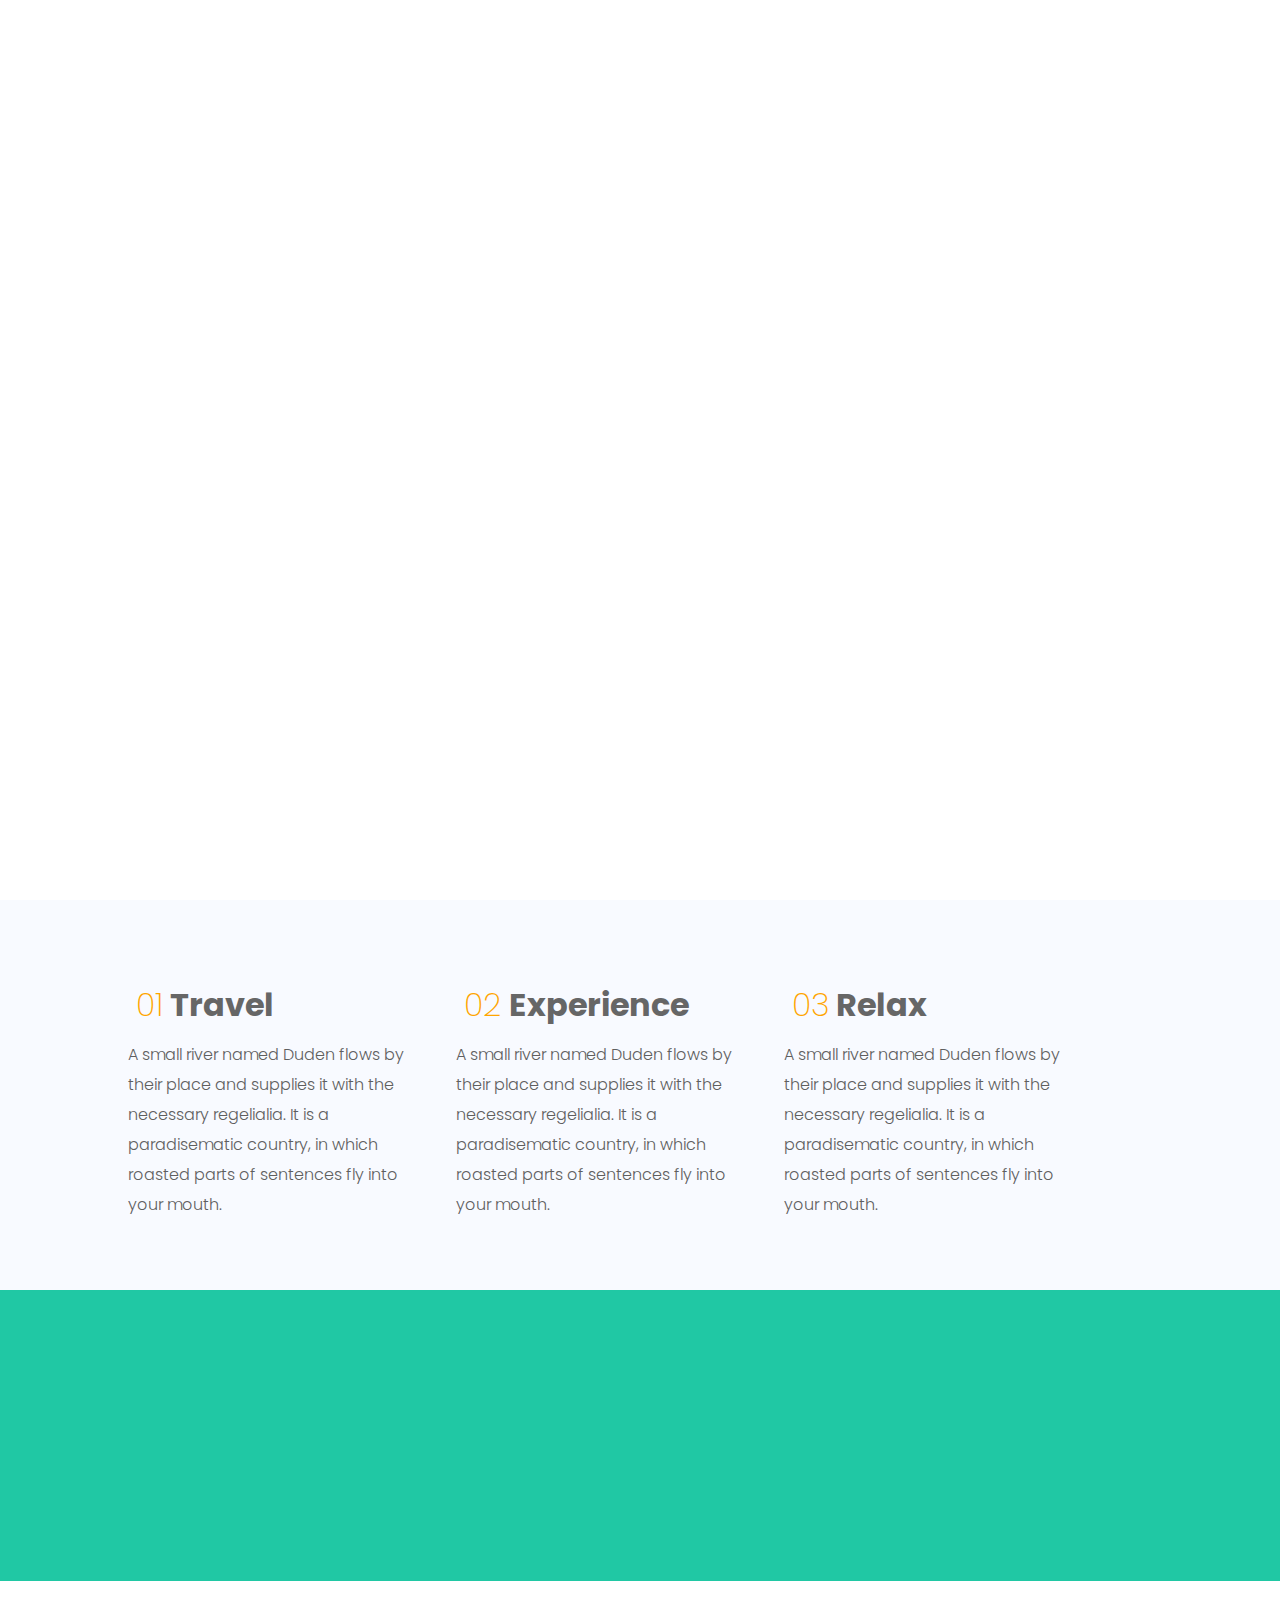
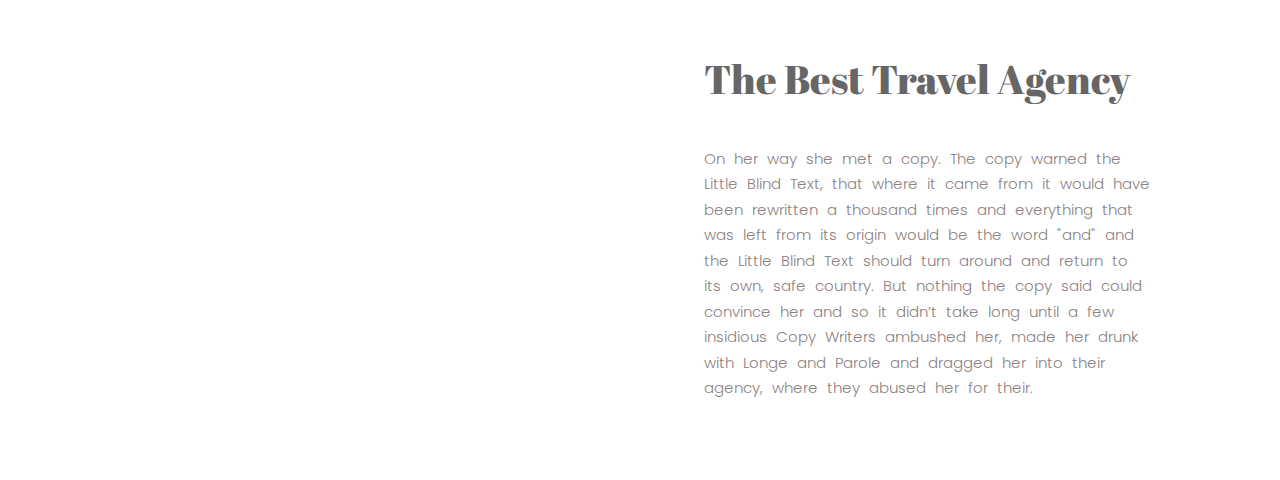
==== about.html @ 9dc7a8e5 "added all menu section" ====
<!DOCTYPE html>
<html lang="en">
  <head>
    <meta charset="UTF-8" />
    <meta http-equiv="X-UA-Compatible" content="IE=edge" />
    <meta name="viewport" content="width=device-width, initial-scale=1.0" />
    <link rel="preconnect" href="https://fonts.googleapis.com" />
    <link rel="preconnect" href="https://fonts.gstatic.com" crossorigin />
    <link
      href="https://fonts.googleapis.com/css?family=Abel|Abril+Fatface|Acme|Alegreya|Alegreya+Sans|Anton|Archivo|Archivo+Black|Archivo+Narrow|Arimo|Arvo|Asap|Asap+Condensed|Bitter|Bowlby+One+SC|Bree+Serif|Cabin|Cairo|Catamaran|Crete+Round|Crimson+Text|Cuprum|Dancing+Script|Dosis|Droid+Sans|Droid+Serif|EB+Garamond|Exo|Exo+2|Faustina|Fira+Sans|Fjalla+One|Francois+One|Gloria+Hallelujah|Hind|Inconsolata|Indie+Flower|Josefin+Sans|Julee|Karla|Lato|Libre+Baskerville|Libre+Franklin|Lobster|Lora|Mada|Manuale|Maven+Pro|Merriweather|Merriweather+Sans|Montserrat|Montserrat+Subrayada|Mukta+Vaani|Muli|Noto+Sans|Noto+Serif|Nunito|Open+Sans|Open+Sans+Condensed:300|Oswald|Oxygen|PT+Sans|PT+Sans+Caption|PT+Sans+Narrow|PT+Serif|Pacifico|Passion+One|Pathway+Gothic+One|Play|Playfair+Display|Poppins|Questrial|Quicksand|Raleway|Roboto|Roboto+Condensed|Roboto+Mono|Roboto+Slab|Ropa+Sans|Rubik|Saira|Saira+Condensed|Saira+Extra+Condensed|Saira+Semi+Condensed|Sedgwick+Ave|Sedgwick+Ave+Display|Shadows+Into+Light|Signika|Slabo+27px|Source+Code+Pro|Source+Sans+Pro|Spectral|Titillium+Web|Ubuntu|Ubuntu+Condensed|Varela+Round|Vollkorn|Work+Sans|Yanone+Kaffeesatz|Zilla+Slab|Zilla+Slab+Highlight"
      rel="stylesheet"
    />
    <link
      rel="stylesheet"
      href="https://cdnjs.cloudflare.com/ajax/libs/font-awesome/5.15.2/css/all.min.css"
    />
    <link
      rel="stylesheet"
      href="https://fonts.googleapis.com/icon?family=Material+Icons+Outlined"
    />
    <link
      rel="stylesheet"
      href="https://fonts.googleapis.com/icon?family=Material+Icons"
    />
    <title>Home</title>
    <link rel="stylesheet" href="home.css" />
  </head>
  <body>
    <nav id="navBar">
      <div class="logo">Adventures</div>
      <input type="checkbox" id="click" />
      <label for="click" class="menu-btn">
        <i class="fas fa-bars"></i>
      </label>
      <ul>
        <li><a href="home.html">Home</a></li>
        <li><a class="active" href="about.html">About</a></li>
        <li><a href="places.html">Places</a></li>
        <li><a href="hotels.html">Hotels</a></li>
        <li><a href="blog.html">Blog</a></li>
        <li><a href="contact.html">contact</a></li>
      </ul>
    </nav>
    <section id="homeSection1">
      <section>
        <div class="AllSection1" id="homeSection1Header">
          <p>
            <span><a href="home.html">HOME</a></span
            >&nbsp;<span><a href="about.html">ABOUT</a></span>
          </p>
          <h1>About Us</h1>
        </div>
      </section>
    </section>
    <section id="homeSection2">
      <div>
        <div>
          <h1><orange>01</orange> Travel</h1>
          <p>
            A small river named Duden flows by their place and supplies it with
            the necessary regelialia. It is a paradisematic country, in which
            roasted parts of sentences fly into your mouth.
          </p>
        </div>
        <div>
          <h1><orange>02</orange> Experience</h1>
          <p>
            A small river named Duden flows by their place and supplies it with
            the necessary regelialia. It is a paradisematic country, in which
            roasted parts of sentences fly into your mouth.
          </p>
        </div>
        <div>
          <h1><orange>03</orange> Relax</h1>
          <p>
            A small river named Duden flows by their place and supplies it with
            the necessary regelialia. It is a paradisematic country, in which
            roasted parts of sentences fly into your mouth.
          </p>
        </div>
      </div>
    </section>
    <section id="homeSection7">
      <div id="homeSection7flex">
        <div class="ftco-animate fadeInUp ftco-animated">
          <div id="homeSection7_1">100,000</div>
          <p>Happy Customers</p>
        </div>
        <div class="ftco-animate fadeInUp ftco-animated">
          <div id="homeSection7_2">40,000</div>
          <p>Destination Places</p>
        </div>
        <div class="ftco-animate fadeInUp ftco-animated">
          <div id="homeSection7_3">87,000</div>
          <p>Hotels</p>
        </div>
        <div class="ftco-animate fadeInUp ftco-animated">
          <div id="homeSection7_4">56,400</div>
          <p>Restaurant</p>
        </div>
      </div>
    </section>
    <section id="homeSection4">
      <div id="homeSection4Main">
        <div id="homeSection4img"></div>
        <div id="homeSection4Content">
          <h2>The Best Travel Agency</h2>
          <p>
            On her way she met a copy. The copy warned the Little Blind Text,
            that where it came from it would have been rewritten a thousand
            times and everything that was left from its origin would be the word
            "and" and the Little Blind Text should turn around and return to its
            own, safe country. But nothing the copy said could convince her and
            so it didn’t take long until a few insidious Copy Writers ambushed
            her, made her drunk with Longe and Parole and dragged her into their
            agency, where they abused her for their.
          </p>
        </div>
      </div>
    </section>
    <script src="home.js" type="text/javascript"></script>
  </body>
</html>
---- home.css ----
html,
body {
  min-width: 100vw;
  min-height: 100vh;
  margin: 0px;
  font-family: "Poppins", Arial, sans-serif;
  line-height: 1.7;
  font-size: 16px;
  font-weight: 300;
  color: #666666;
}
#homeSection1 {
  position: relative;
}
#homeSection1 section {
  min-height: 100vh;
  background-image: url("https://preview.colorlib.com/theme/adventure2/images/xbg_1.jpg.pagespeed.ic.LDfX_11H1u.webp");
  margin: 0px;
  min-width: 100vw;
  background-size: cover;
}
#homeSection1Header {
  padding: 10%;
}
#homeSection1 h1 {
  font-family: "Abril Fatface", cursive;
  font-size: 80px;
  font-weight: normal;
  line-height: 1;
  margin: 0px 0px 24px;
  color: #fff;
}
#homeSection1Header p {
  font-size: 20px;
  line-height: 1.5;
  font-weight: 300;
  color: rgba(255, 255, 255, 0.8);
  margin: 0px 0px 16px;
}
#homeSection1search {
  position: absolute;
  top: 67%;
  right: 0%;
  width: 80%;
}
#homeSection1tab {
  display: flex;
  justify-content: center;
}
#homeSection1tab button {
  background: transparent;
  border: none;
  color: rgba(255, 255, 255, 0.7);
  font-weight: 400;
  margin-left: 5px;
  margin-right: 5px;
  font-size: 18px;
  padding: 10px 30px;
}
#homeSection1tab button:hover {
  background-color: #f9be37;
  color: #fff;
}
.homeSection1Active {
  background-color: #f9be37 !important;
  color: #fff !important;
}
.homeSection1form {
  background-color: #fff;
  padding: 35px 40px 55px;
}
.homeSection1form div input {
  width: 100%;
}
.homeSection1form form {
  display: flex;
  justify-content: space-between;
}
.homeSection1form form div {
  width: 70%;
}
.homeSection1formInput {
  display: flex;
  margin-top: 8px;
  border: 1px solid #d9d9d9;
  padding: 6% 5% 6% 5%;
}
.homeSection1formInput input,
.homeSection1formInput select {
  border: none;
  appearance: none;
}
.homeSection1formInput select {
  width: 50%;
}
.homeSection1formInput input:focus,
.homeSection1formInput select:focus {
  outline: none;
}
.material-icons {
  color: #f9be37;
}
input[type="date"]::-webkit-calendar-picker-indicator {
  background: transparent;
  position: absolute;
  width: 100%;
  left: 0px;
}
.homeSection1Submit div > input {
  color: #fff;
  background-color: transparent;
  font-size: larger;
}
.homeSection1Submit div {
  background-color: #f9be37;
  position: absolute;
  border: none;
  bottom: 0px;
  padding: 6%;
}
.homeSection1Submit {
  position: relative;
}
#Section1form2,
#Section1form3 {
  display: none;
}
#homeSection4Main {
  display: flex;
  justify-content: space-around;
}
#homeSection4img {
  background-image: url("https://preview.colorlib.com/theme/adventure2/images/xabout.jpg.pagespeed.ic.-fxWoNPrL_.webp");
  width: 50%;
  background-size: cover;
}
#homeSection4Content {
  width: 35%;
  padding: 5% 10% 5% 5%;
}
#homeSection4Content h2 {
  margin-top: 0px;
  font-family: "Abril Fatface", cursive;
  font-size: 40px;
  font-weight: normal;
}

#homeSection4Content p {
  color: rgb(140 130 130);
  font-size: 15px;
  word-spacing: 5px;
}
#homeSection6 h2 {
  font-size: 40px;
  font-weight: normal;
  font-family: "Abril Fatface", cursive;
  text-align: center;
}
.homeSection6flex {
  display: flex;
  flex-basis: 0;
  flex-wrap: wrap;
}
.homeSection6flexreverse {
  display: flex;
  flex-direction: column;
  padding: 2%;
  width: 20%;
}
.homeSection6flexreverse:nth-child(2n) {
  flex-direction: column-reverse;
}
.homeSection6flexreverse > div {
  width: 100%;
  height: 100%;
  height: 300px;
}
.homeSection6flexreverse img {
  height: 100%;
  width: 100%;
}
.homeSection6flexreverse > div:nth-child(2) {
  padding: 5%;
  width: 90%;
}
.homeSection6h3 {
  font-size: 18px;
  font-weight: 500;
}
/* Common css for some sections */
.floatRight {
  font-weight: 400;
  font-size: 18px;
  color: #2f89fc;
  float: right;
}
.rating {
  margin-top: 0px;
  font-size: 10px;
}
.rating span {
  font-size: small;
}
.margin0 {
  margin-top: 0px;
}
.paraSmall {
  font-size: small;
}
.line {
  border-top: 1px solid rgba(0, 0, 0, 0.1);
}
.flexButton {
  display: flex;
  justify-content: space-between;
}
.flexButton span {
  color: #666666;
  font-size: 14px;
}
.buttonFloat {
  background-color: #08c299;
  border-radius: 4px;
  border: none;
  color: #fff;
  padding: 3px 5px;
}
/* Common css for some sections -end*/
#homeSection7 {
  background-image: url("https://preview.colorlib.com/theme/adventure2/images/xbg_1.jpg.pagespeed.ic.LDfX_11H1u.webp");
  width: 100%;
  background-attachment: fixed;
}
#homeSection7flex {
  display: flex;
  justify-content: space-between;
  text-align: center;
  width: 70%;
  height: 100%;
  z-index: 0;
  background-color: #08c29a;
  opacity: 0.9;
  padding: 7% 15%;
}
#homeSection7flex div div {
  font-family: "Abril Fatface", cursive;
  font-weight: normal;
  font-size: 40px;
  color: #fff;
  margin: 0%;
}
#homeSection7flex p {
  font-size: 16px;
  color: rgba(255, 255, 255, 0.7);
  margin-top: 0px;
}
.fadeInUp {
  animation-name: fadeInUp;
}
.ftco-animated {
  animation-duration: 0.5s;
  animation-fill-mode: both;
}
.ftco-animate {
  opacity: 0;
  visibility: hidden;
}
@keyframes fadeInUp {
  from {
    transform: translate3d(0, 60px, 0);
    visibility: hidden;
    opacity: 0;
  }

  to {
    transform: none;
    opacity: 1;
    visibility: visible;
  }
}
nav {
  display: flex;
  height: 80px;
  width: 90%;
  align-items: center;
  justify-content: space-between;
  padding: 0 5% 0;
  flex-wrap: wrap;
  position: absolute;
  z-index: 4;
  color: white;
  background-color: transparent;
}
nav .logo {
  font-size: 20px;
  font-weight: 600;
}
nav ul {
  display: flex;
  flex-wrap: wrap;
  list-style: none;
}
nav ul li {
  margin: 0 5px;
}
nav ul li a {
  text-decoration: none;
  font-size: 15px;
  font-weight: 500;
  padding: 8px 15px;
  border-radius: 5px;
  color: white;
  letter-spacing: 1px;
  transition: all 0.3s ease;
}
nav ul li a.active {
  color: rgba(255, 255, 255, 0.5);
}
nav ul li a.active:hover {
  color: white !important;
}
nav .menu-btn i {
  font-size: 22px;
  cursor: pointer;
  display: none;
}
input[type="checkbox"] {
  display: none;
}
@media (max-width: 1000px) {
  nav {
    padding: 0 40px 0 50px;
  }
}
@media (max-width: 920px) {
  nav {
    background-color: #111;
  }
  nav .menu-btn i {
    display: block;
    background-color: gray;
  }
  #click:checked ~ .menu-btn i:before {
    content: "\f00d";
  }
  nav ul {
    position: fixed;
    top: 60px;
    left: -100%;
    background: #111;
    height: 100vh;
    width: 100%;
    text-align: center;
    display: none;
    transition: all 0.3s ease;
  }
  #click:checked ~ ul {
    left: 0;
    display: block;
  }
  nav ul li {
    width: 100%;
    margin: 40px 0;
  }
  nav ul li a {
    width: 100%;
    margin-left: -100%;
    display: block;
    font-size: 20px;
    transition: 0.6s cubic-bezier(0.68, -0.55, 0.265, 1.55);
  }
  #click:checked ~ ul li a {
    margin-left: 0px;
    display: block;
  }
  nav ul li a.active,
  nav ul li a:hover {
    background: none;
    color: cyan;
  }
}
.content {
  position: absolute;
  top: 50%;
  left: 50%;
  transform: translate(-50%, -50%);
  text-align: center;
  z-index: -1;
  width: 100%;
  padding: 0 30px;
  color: #1b1b1b;
}
.content div {
  font-size: 40px;
  font-weight: 700;
}

@media screen and (max-width: 1000px) {
  #homeSection1 h1 {
    font-size: 40px;
  }
  #homeSection1tab button {
    color: black;
  }
  #homeSection7 {
    background-attachment: scroll;
    background-position: center;
  }
}
@media screen and (max-width: 750px) {
  #homeSection1 section {
    text-align: center;
    position: relative;
  }
  #homeSection1Header {
    position: absolute;
    top: 20%;
  }
  #homeSection1search {
    position: relative;
    width: 100%;
  }
  #homeSection1tab {
    display: block;
    margin: 0%;
  }
  #homeSection1tab button {
    width: 100%;
    margin: 0px;
  }
  .homeSection1form form {
    display: block;
  }
  .homeSection1form form div {
    margin-bottom: 15px;
    padding-right: 0%;
    width: 95%;
  }
  .homeSection1formInput {
    padding: 10px;
  }
  .homeSection1formInput input {
    width: 100%;
  }
  .homeSection1Submit div {
    position: relative;
    padding: 10px;
  }
  #homeSection4Main {
    display: block;
  }
  #homeSection4img {
    width: 100%;
    height: 50vh;
  }
  #homeSection4Content {
    width: 90%;
    padding: 5%;
  }
  #homeSection4Content h2 {
    font-size: 28px;
  }
  #homeSection7flex {
    display: block;
  }
}
#homeSection2 {
  background: #f8faff;
}
#homeSection2 h1 {
  margin: 8px;
}
#homeSection2 p {
  font-size: 16px;
  color: rgb(95, 95, 95);
  line-height: 30px;
  margin: 0px;
}

#homeSection2 orange {
  font-weight: 200;
  color: orange;
}
@media screen and (max-width: 800px) {
  #homeSection2 > div {
    display: grid;
    grid-template-rows: repeat(3, 25%);
    grid-row-gap: 40px;
    padding-top: 15%;
    padding-bottom: 10%;
  }
  #homeSection2 > div > div {
    width: 70%;
    margin-left: 15%;
  }
}
@media screen and (min-width: 800px) {
  #homeSection2 > div {
    display: grid;
    grid-template-columns: repeat(3, 25%);
    grid-column-gap: 40px;
    margin-left: 10%;
    padding: 70px 0 70px 0;
  }
}
.AllSection1 {
  display: flex;
  flex-direction: column;
  justify-content: center;
  align-items: center;
  height: 100vh;
  padding: 0px !important;
  position: relative !important;
}
.AllSection1 span {
  font-size: 13px;
}
.AllSection1 a {
  text-decoration: none;
  color: rgba(255, 255, 255, 0.8);
}
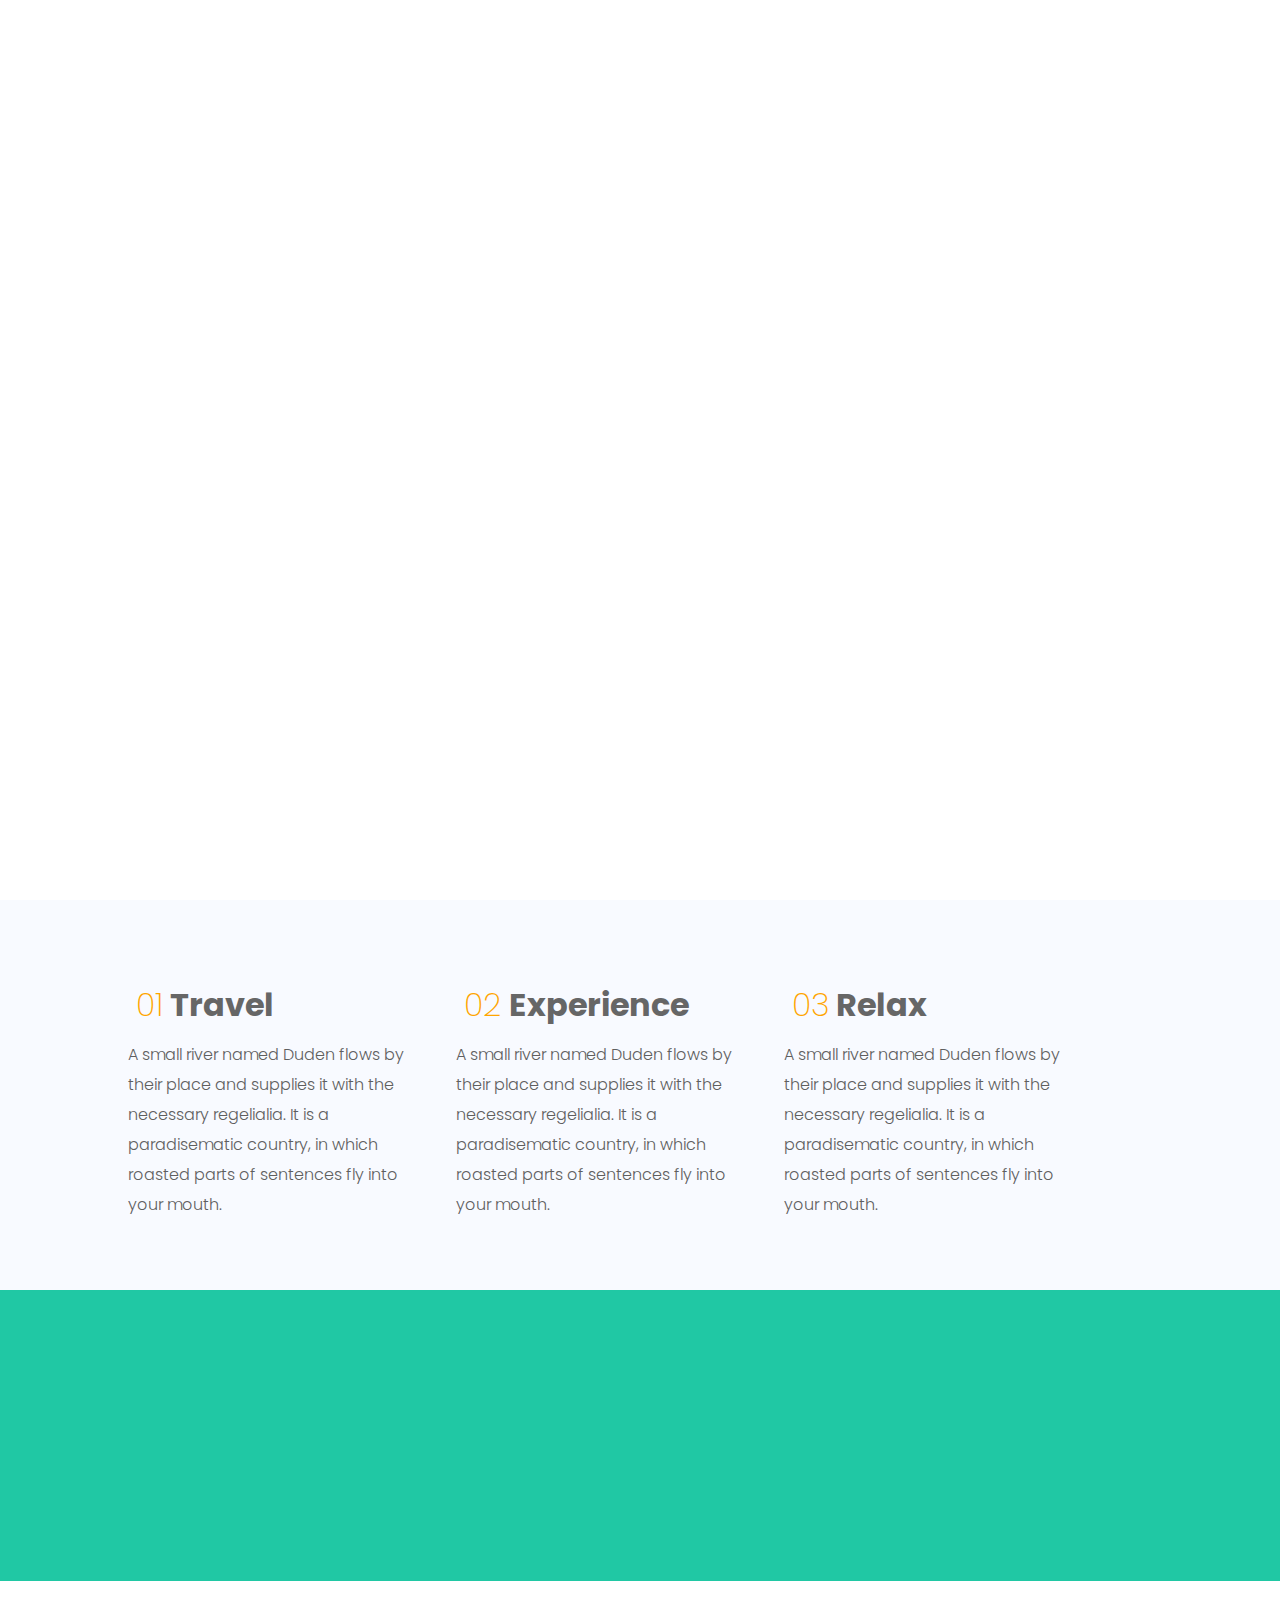
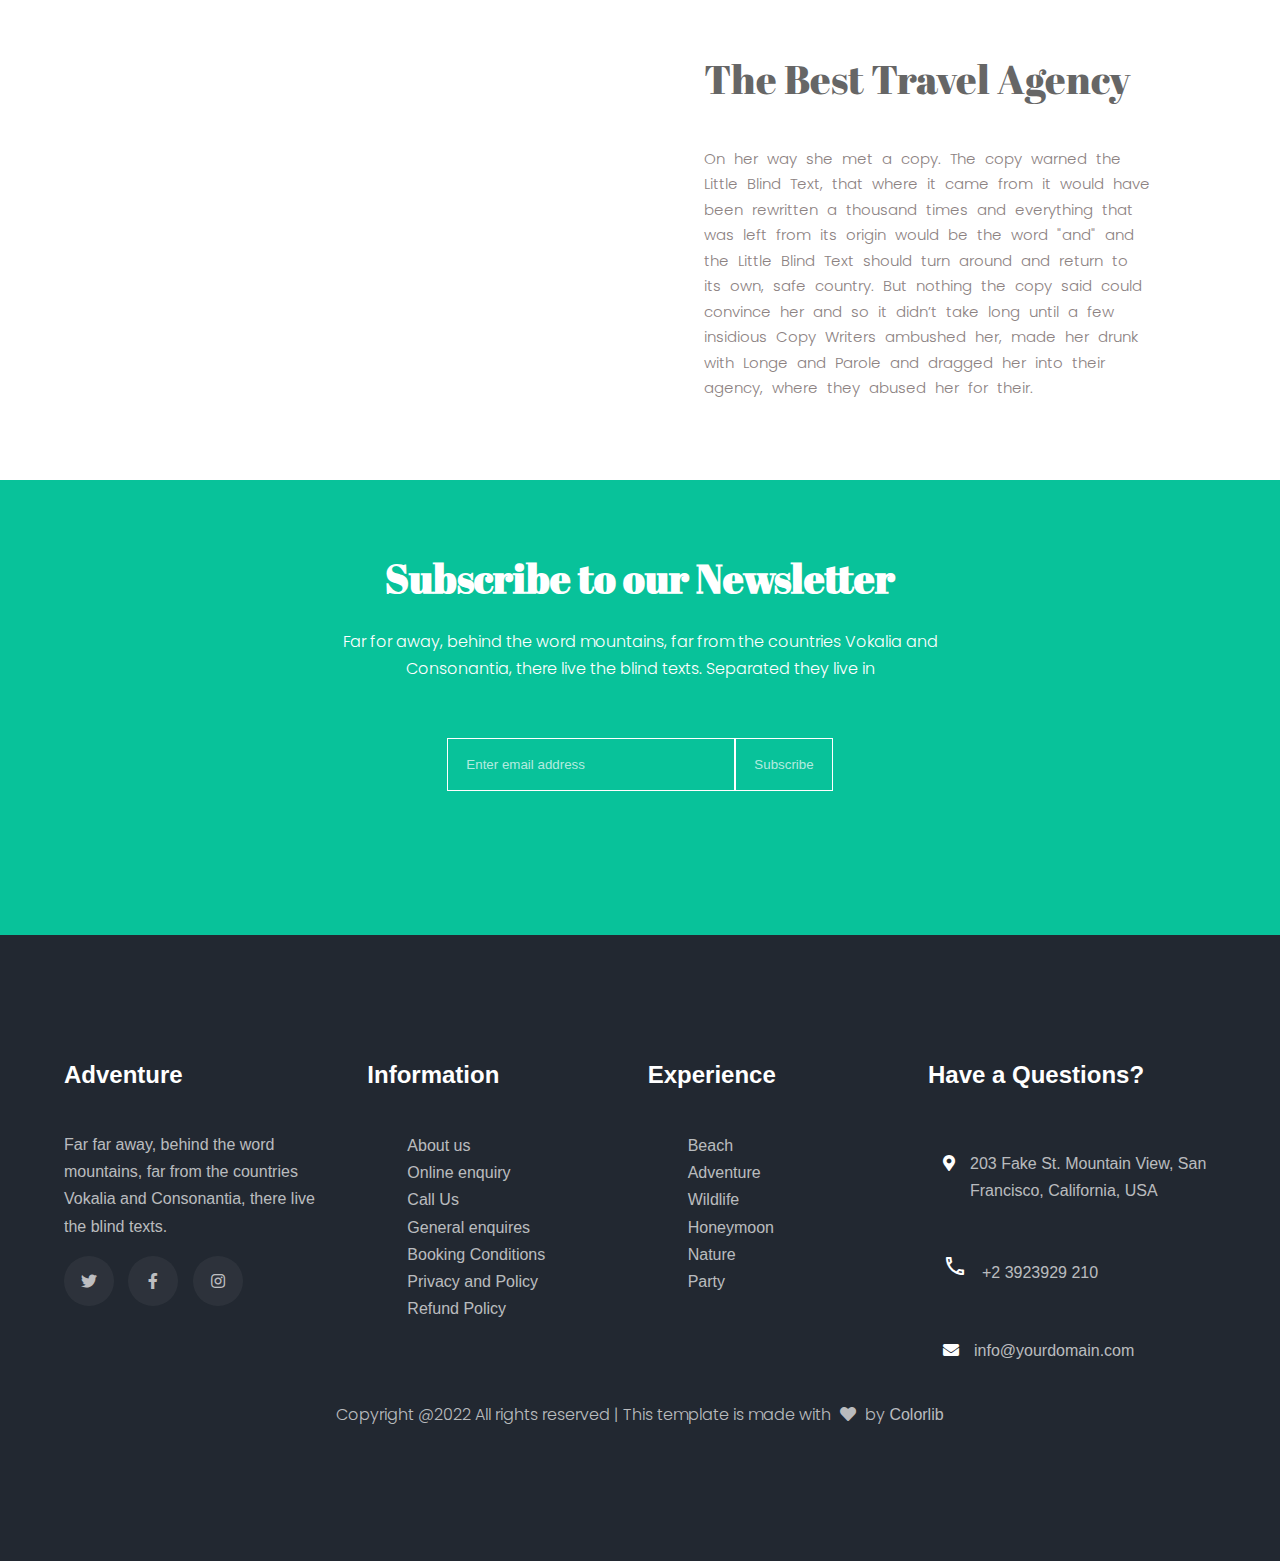
==== commit d35dda4c: "footer" ====
--- a/about.html
+++ b/about.html
@@ -23,6 +23,7 @@
       href="https://fonts.googleapis.com/icon?family=Material+Icons"
     />
     <title>Home</title>
+    <link rel="stylesheet" href="footer.css" />
     <link rel="stylesheet" href="home.css" />
   </head>
   <body>
@@ -118,6 +119,148 @@
         </div>
       </div>
     </section>
+    <div class="containers">
+      <div class="rows">
+        <h5>Subscribe to our Newsletter</h5>
+        <p id="multi">
+          Far for away, behind the word mountains, far from the countries
+          Vokalia and Consonantia, there live the blind texts. Separated they
+          live in
+        </p>
+        <div class="inputfor">
+          <div class="subscribe">
+            <input
+              type="text"
+              name=""
+              id="names"
+              placeholder="Enter email address"
+            />
+            <input type="submit" name="" id="submit" value="Subscribe" />
+          </div>
+        </div>
+      </div>
+    </div>
+    <section class="footer">
+      <div class="container">
+        <div class="row" id="bottom">
+          <div class="col c_1">
+            <div class="widget">
+              <h2 class="footheadings">Adventure</h2>
+              <p class="para">
+                Far far away, behind the word mountains, far from the countries
+                Vokalia and Consonantia, there live the blind texts.
+              </p>
+            </div>
+            <ul class="social">
+              <li>
+                <a href="#"><i class="fab fa-twitter"></i></a>
+              </li>
+              <li>
+                <a href="#"><i class="fab fa-facebook-f"></i></a>
+              </li>
+              <li>
+                <a href="#"><i class="fab fa-instagram"></i></a>
+              </li>
+            </ul>
+          </div>
+          <div class="col c_2">
+            <div class="widget -2">
+              <h2 class="footheadings _2">Information</h2>
+              <ul class="list l_1" type="None">
+                <li>
+                  <a href="#" class="block">About us</a>
+                </li>
+                <li>
+                  <a href="#" class="block">Online enquiry</a>
+                </li>
+                <li>
+                  <a href="#" class="block">Call Us</a>
+                </li>
+                <li>
+                  <a href="#" class="block">General enquires</a>
+                </li>
+                <li>
+                  <a href="#" class="block">Booking Conditions</a>
+                </li>
+                <li>
+                  <a href="#" class="block">Privacy and Policy</a>
+                </li>
+                <li>
+                  <a href="#" class="block">Refund Policy</a>
+                </li>
+              </ul>
+            </div>
+          </div>
+          <div class="col c_3">
+            <div class="widget-3">
+              <h2 class="footheadings h_3">Experience</h2>
+              <ul class="list l_2" type="None">
+                <li>
+                  <a href="#" class="block">Beach</a>
+                </li>
+                <li>
+                  <a href="#" class="block">Adventure</a>
+                </li>
+                <li>
+                  <a href="#" class="block">Wildlife</a>
+                </li>
+                <li>
+                  <a href="#" class="block">Honeymoon</a>
+                </li>
+                <li>
+                  <a href="#" class="block">Nature</a>
+                </li>
+                <li>
+                  <a href="#" class="block">Party</a>
+                </li>
+              </ul>
+            </div>
+          </div>
+          <div class="col c_4">
+            <div class="widget-4">
+              <h2>Have a Questions?</h2>
+              <ul type="None" class="social1">
+                <li>
+                  <div class="wholesub">
+                    <p class="fake">
+                      <i class="block location fas fa-map-marker-alt"></i>
+                    </p>
+                    <p>
+                      203 Fake St. Mountain View, San Francisco, California, USA
+                    </p>
+                  </div>
+                </li>
+                <li>
+                  <div class="wholesub">
+                    <a href="#"
+                      ><p>
+                        <span class="block material-icons-outlined"> call </span
+                        >+2 3923929 210
+                      </p></a
+                    >
+                  </div>
+                </li>
+                <li>
+                  <div class="wholesub">
+                    <a href="#"
+                      ><p>
+                        <i class="block fas fa-envelope"></i>info@yourdomain.com
+                      </p></a
+                    >
+                  </div>
+                </li>
+              </ul>
+            </div>
+          </div>
+        </div>
+        <div>
+          <p class="lastpara">
+            Copyright @2022 All rights reserved | This template is made with
+            <i class="heart fas fa-heart"></i>by <a href="#">Colorlib</a>
+          </p>
+        </div>
+      </div>
+    </section>
     <script src="home.js" type="text/javascript"></script>
   </body>
 </html>
--- a/footer.css
+++ b/footer.css
@@ -0,0 +1,187 @@
+.footer .container {
+  font-size: 16px;
+  padding-bottom: 5%;
+}
+.containers {
+  width: 100%;
+  background-color: #08c29a;
+  padding: 5% 0%;
+  font-size: 16px;
+}
+.containers .rows {
+  width: 700px;
+  margin: auto;
+  color: white;
+}
+.containers h5 {
+  margin: 0%;
+  text-align: center;
+  font-size: 40px;
+  font-family: "Abril Fatface", cursive;
+}
+
+.containers #multi {
+  text-align: center;
+}
+.containers .subscribe {
+  display: flex;
+  justify-content: center;
+}
+.containers #names,
+.containers #submit {
+  margin-top: 40px;
+  padding: 18px;
+  justify-content: space-around;
+  background-color: #08c29a;
+  color: rgba(255, 255, 255, 0.7);
+  border: 0.1px solid white;
+  margin-bottom: 80px;
+}
+.containers #names {
+  width: 250px;
+}
+.containers #names::placeholder {
+  color: rgba(255, 255, 255, 0.7);
+}
+
+.container .para {
+  font-family: Verdana, Geneva, Tahoma, sans-serif;
+}
+.container {
+  background-color: #222831;
+}
+.container .row {
+  padding-top: 100px;
+  background-color: #222831;
+  display: flex;
+  justify-content: space-between;
+  color: rgba(255, 255, 255, 0.7);
+  font-family: "Gill Sans", "Gill Sans MT", Calibri, "Trebuchet MS", sans-serif;
+  font-size: 16px;
+  font-weight: calc();
+  padding-left: 5%;
+  padding-right: 5%;
+}
+.container .col {
+  font-display: inherit;
+}
+.container .para {
+  padding-top: 15px;
+}
+.container .c_1 {
+  width: 22%;
+}
+.container .c_2,
+.container .c_3 {
+  width: 20%;
+}
+.container .c_4 {
+  width: 25%;
+}
+.container .list {
+  text-align: left;
+  float: left;
+}
+.container .icon {
+  font-family: "icon";
+}
+.container a {
+  text-decoration: None;
+  color: rgba(255, 255, 255, 0.7);
+  font-family: sans-serif;
+}
+.container img {
+  height: 50px;
+  width: 50px;
+}
+.container .icon {
+  border-radius: 50px;
+  margin: 5px;
+}
+.container .gmail {
+  border: 20px;
+}
+.container h2,
+.container h3 {
+  color: white;
+}
+.container .wholesub {
+  padding-top: 18px;
+  display: flex;
+}
+.heart {
+  height: 25px;
+  width: 25px;
+  padding-top: 10px;
+  padding-right: 5px;
+}
+.lastpara {
+  font-size: 16px;
+  color: rgba(255, 255, 255, 0.7);
+  text-align: center;
+  padding-bottom: 50px;
+}
+.social,
+.social1 {
+  margin: 0;
+  padding: 0;
+  list-style-type: none;
+}
+.social1 i,
+.social1 span {
+  color: white;
+  padding: 0px 15px;
+}
+.social li {
+  margin: 0 10px 0 0;
+  display: inline-block;
+}
+.social a {
+  height: 50px;
+  width: 50px;
+  display: flex;
+  align-items: center;
+  justify-content: center;
+  background: rgba(255, 255, 255, 0.05);
+  border-radius: 50%;
+}
+@media only screen and (min-width: 0px) and (max-width: 765px) {
+  .containers .rows {
+    padding: auto;
+    margin: auto;
+    height: auto;
+    width: auto;
+  }
+  .container #names,
+  .container #submit {
+    padding: 0px 0px 0px 0px;
+    margin: auto;
+    height: 50px;
+  }
+  .container #names {
+    width: 45%;
+    margin-right: 0px;
+  }
+  .container #submit {
+    margin-left: 0px;
+
+    width: 40%;
+  }
+  .container .subscribe {
+    width: auto;
+    display: flex;
+  }
+  .container #bottom,
+  .container .row {
+    display: grid;
+    padding-left: 15%;
+    width: auto;
+  }
+  .container .col {
+    width: auto;
+    height: auto;
+  }
+  .container {
+    margin-right: 0px;
+  }
+}
--- a/home.css
+++ b/home.css
@@ -150,34 +150,49 @@
   font-size: 15px;
   word-spacing: 5px;
 }
-#homeSection6 h2 {
+#homeSection6 h2,
+#homeSection8 h2,
+#homeSection10 h2 {
   font-size: 40px;
   font-weight: normal;
   font-family: "Abril Fatface", cursive;
   text-align: center;
 }
+#homeSection10 {
+  width: 90%;
+  padding: 0% 5%;
+}
 .homeSection6flex {
   display: flex;
+  flex-wrap: wrap;
+  width: 96%;
+  margin: 2%;
+  max-width: 100%;
+}
+.homeSection6flexreverse {
+  display: flex;
+  flex-direction: column;
+  justify-content: center;
+  align-items: center;
   flex-basis: 0;
-  flex-wrap: wrap;
-}
-.homeSection6flexreverse {
-  display: flex;
-  flex-direction: column;
+  flex-grow: 1;
   padding: 2%;
-  width: 20%;
 }
 .homeSection6flexreverse:nth-child(2n) {
   flex-direction: column-reverse;
 }
-.homeSection6flexreverse > div {
+.homeSection6flexreverse > div:first-child {
   width: 100%;
-  height: 100%;
   height: 300px;
+  background-size: cover;
+  background-position: center center;
 }
 .homeSection6flexreverse img {
   height: 100%;
   width: 100%;
+}
+.homeSection6flexreverse:hover .chain div {
+  display: flex;
 }
 .homeSection6flexreverse > div:nth-child(2) {
   padding: 5%;
@@ -224,6 +239,24 @@
   border: none;
   color: #fff;
   padding: 3px 5px;
+}
+.chain {
+  display: flex;
+  justify-content: center;
+  align-items: center;
+}
+.chain div {
+  z-index: 3;
+  width: 50px;
+  height: 50px;
+  border-radius: 50%;
+  background-color: #fff;
+  display: none;
+  justify-content: center;
+  align-items: center;
+}
+small {
+  font-size: small;
 }
 /* Common css for some sections -end*/
 #homeSection7 {
@@ -327,6 +360,23 @@
 input[type="checkbox"] {
   display: none;
 }
+#homeSection2 {
+  background: #f8faff;
+}
+#homeSection2 h1 {
+  margin: 8px;
+}
+#homeSection2 p {
+  font-size: 16px;
+  color: rgb(95, 95, 95);
+  line-height: 30px;
+  margin: 0px;
+}
+
+#homeSection2 orange {
+  font-weight: 200;
+  color: orange;
+}
 @media (max-width: 1000px) {
   nav {
     padding: 0 40px 0 50px;
@@ -406,6 +456,16 @@
     background-attachment: scroll;
     background-position: center;
   }
+  #homeSection6 h2,
+  #homeSection8 h2,
+  #homeSection10 h2 {
+    width: 40%;
+    margin: auto;
+  }
+  .homeSection6flexreverse {
+    flex: 0 0 45%;
+    max-width: 50%;
+  }
 }
 @media screen and (max-width: 750px) {
   #homeSection1 section {
@@ -463,23 +523,21 @@
   #homeSection7flex {
     display: block;
   }
-}
-#homeSection2 {
-  background: #f8faff;
-}
-#homeSection2 h1 {
-  margin: 8px;
-}
-#homeSection2 p {
-  font-size: 16px;
-  color: rgb(95, 95, 95);
-  line-height: 30px;
-  margin: 0px;
-}
-
-#homeSection2 orange {
-  font-weight: 200;
-  color: orange;
+  #homeSection6 h2,
+  #homeSection8 h2,
+  #homeSection10 h2 {
+    width: 100;
+    font-size: x-large;
+    margin: 2% auto;
+  }
+  .homeSection6flexreverse {
+    flex-basis: 0;
+    flex-grow: 1;
+    min-width: 100%;
+  }
+  .homeSection6flexreverse:nth-child(2n) {
+    flex-direction: column;
+  }
 }
 @media screen and (max-width: 800px) {
   #homeSection2 > div {
@@ -503,6 +561,113 @@
     padding: 70px 0 70px 0;
   }
 }
+@media screen and (max-width: 1600px) {
+  #homeSection3 img {
+    width: 102%;
+    height: 280px;
+  }
+  .homeSection3-images-div {
+    display: grid;
+    grid-template-columns: repeat(3, 25%);
+    grid-column-gap: 3%;
+    margin-left: 13%;
+  }
+  #homeSection3 {
+    margin-top: 7%;
+    margin-bottom: 4%;
+  }
+  #homeSection3 h1 {
+    font-family: "Abril Fatface", cursive;
+    font-size: 40px;
+  }
+  .homeSection3-first-heading-div {
+    text-align: center;
+    margin-bottom: 5%;
+    color: rgb(53, 53, 53);
+    letter-spacing: 1px;
+    width: 100%;
+  }
+  .homeSection3-images-div h2 {
+    position: relative;
+    bottom: 140px;
+    height: 85px;
+    width: 95%;
+    background-color: white;
+    color: rgb(36, 36, 36);
+    margin-left: 10px;
+    font-family: "Abril Fatface", cursive;
+    font-size: 160%;
+    text-align: center;
+    padding-top: 13px;
+  }
+}
+@media screen and (max-width: 1030px) {
+  #homeSection3 img {
+    width: 240px;
+    height: 300px;
+  }
+  .homeSection3-images-div {
+    display: flex;
+    width: fit-content;
+    margin: auto;
+  }
+  #homeSection3 h1 {
+    font-family: "Abril Fatface", cursive;
+    font-size: 40px;
+    width: 40%;
+    margin-left: auto;
+    margin-right: auto;
+    margin-bottom: 10%;
+  }
+  #homeSection3 > div {
+    margin-top: 10%;
+  }
+  .homeSection3-images-div h2 {
+    background-color: white;
+    color: rgb(20, 20, 20);
+    font-family: "Abril Fatface", cursive;
+    position: relative;
+    bottom: 155px;
+    left: 20px;
+    font-size: 190%;
+    width: 60%;
+    height: 100px;
+    text-align: center;
+    padding: 7px 15px 7px 15px;
+  }
+  .homeSection3-images-div > div {
+    margin-left: 2%;
+  }
+}
+@media screen and (max-width: 800px) {
+  .homeSection3-images-div {
+    display: flex;
+    flex-direction: column;
+  }
+  .homeSection3-images-div > div {
+    margin-top: -50px;
+  }
+  .homeSection3-images-div h2 {
+    position: relative;
+    left: 60px;
+    bottom: 140px;
+  }
+  #homeSection3 img {
+    width: 500px;
+  }
+  #homeSection3 h1 {
+    margin: auto;
+    width: max-content;
+    font-size: x-large;
+  }
+  .homeSection3-first-heading-div {
+    width: 100%;
+    margin-bottom: 150px;
+  }
+  #homeSection3 {
+    margin-top: 100px;
+  }
+}
 .AllSection1 {
   display: flex;
   flex-direction: column;
@@ -519,3 +684,42 @@
   text-decoration: none;
   color: rgba(255, 255, 255, 0.8);
 }
+#homeSection5{
+  background-color: #f8faff;
+}
+#homeSection5 img{
+  width: 80px;
+  position: relative;
+  top: 20px;
+  right: 10px;
+}
+@media screen and (max-width: 1600px) {
+  #homeSection5>div{
+    display: flex;
+    flex-direction: row;
+    justify-content: space-evenly;
+    margin: auto;
+  }
+  #homeSection5>div>div{
+    width: 15%;
+  }
+  #homeSection5{
+    padding-top: 90px;
+    padding-bottom: 140px;
+    margin-bottom: 100px;
+  }
+}
+@media screen and (max-width: 800px) {
+  #homeSection5>div{
+    display: flex;
+    flex-direction: column;
+    justify-content: space-evenly;
+    align-items: center;
+  }
+  #homeSection5>div>div{
+    width: fit-content;
+    padding-right: 20px;
+    padding-left: 20px;
+    margin-top: 5%;
+  }
+}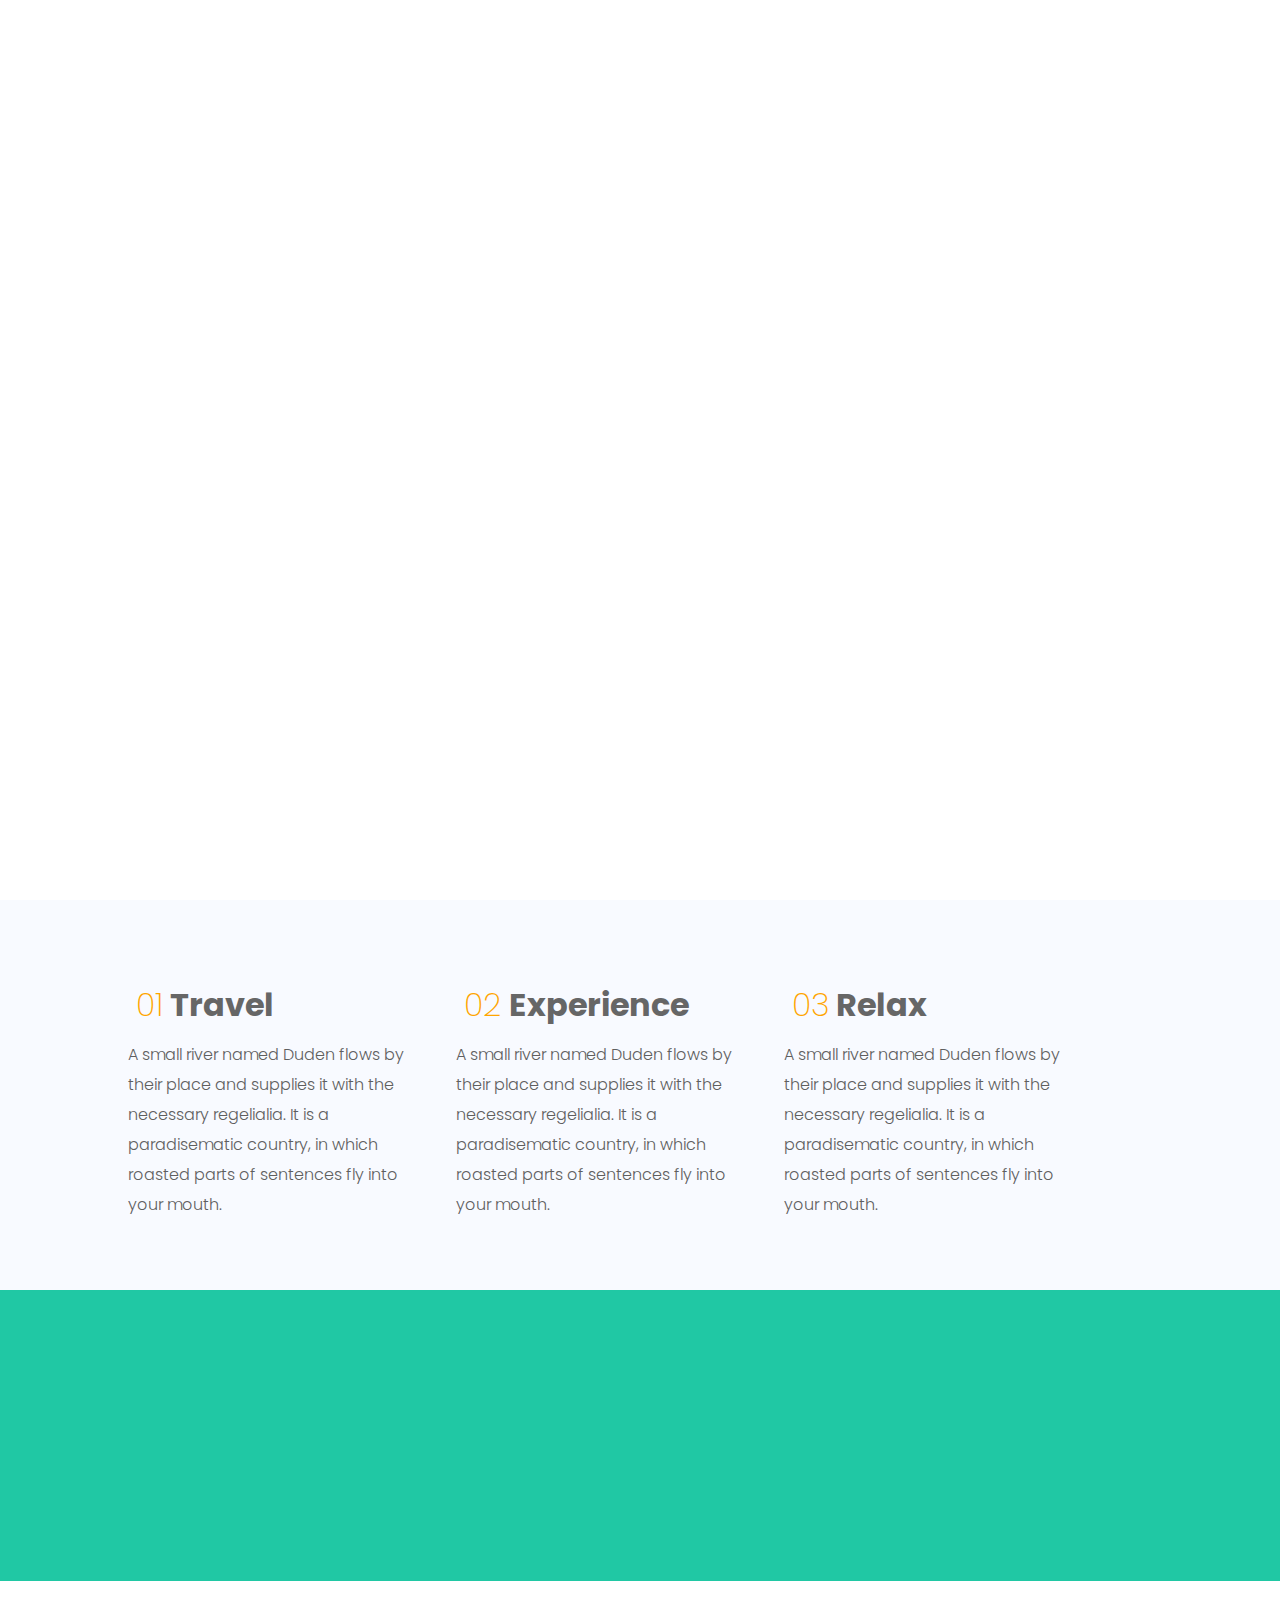
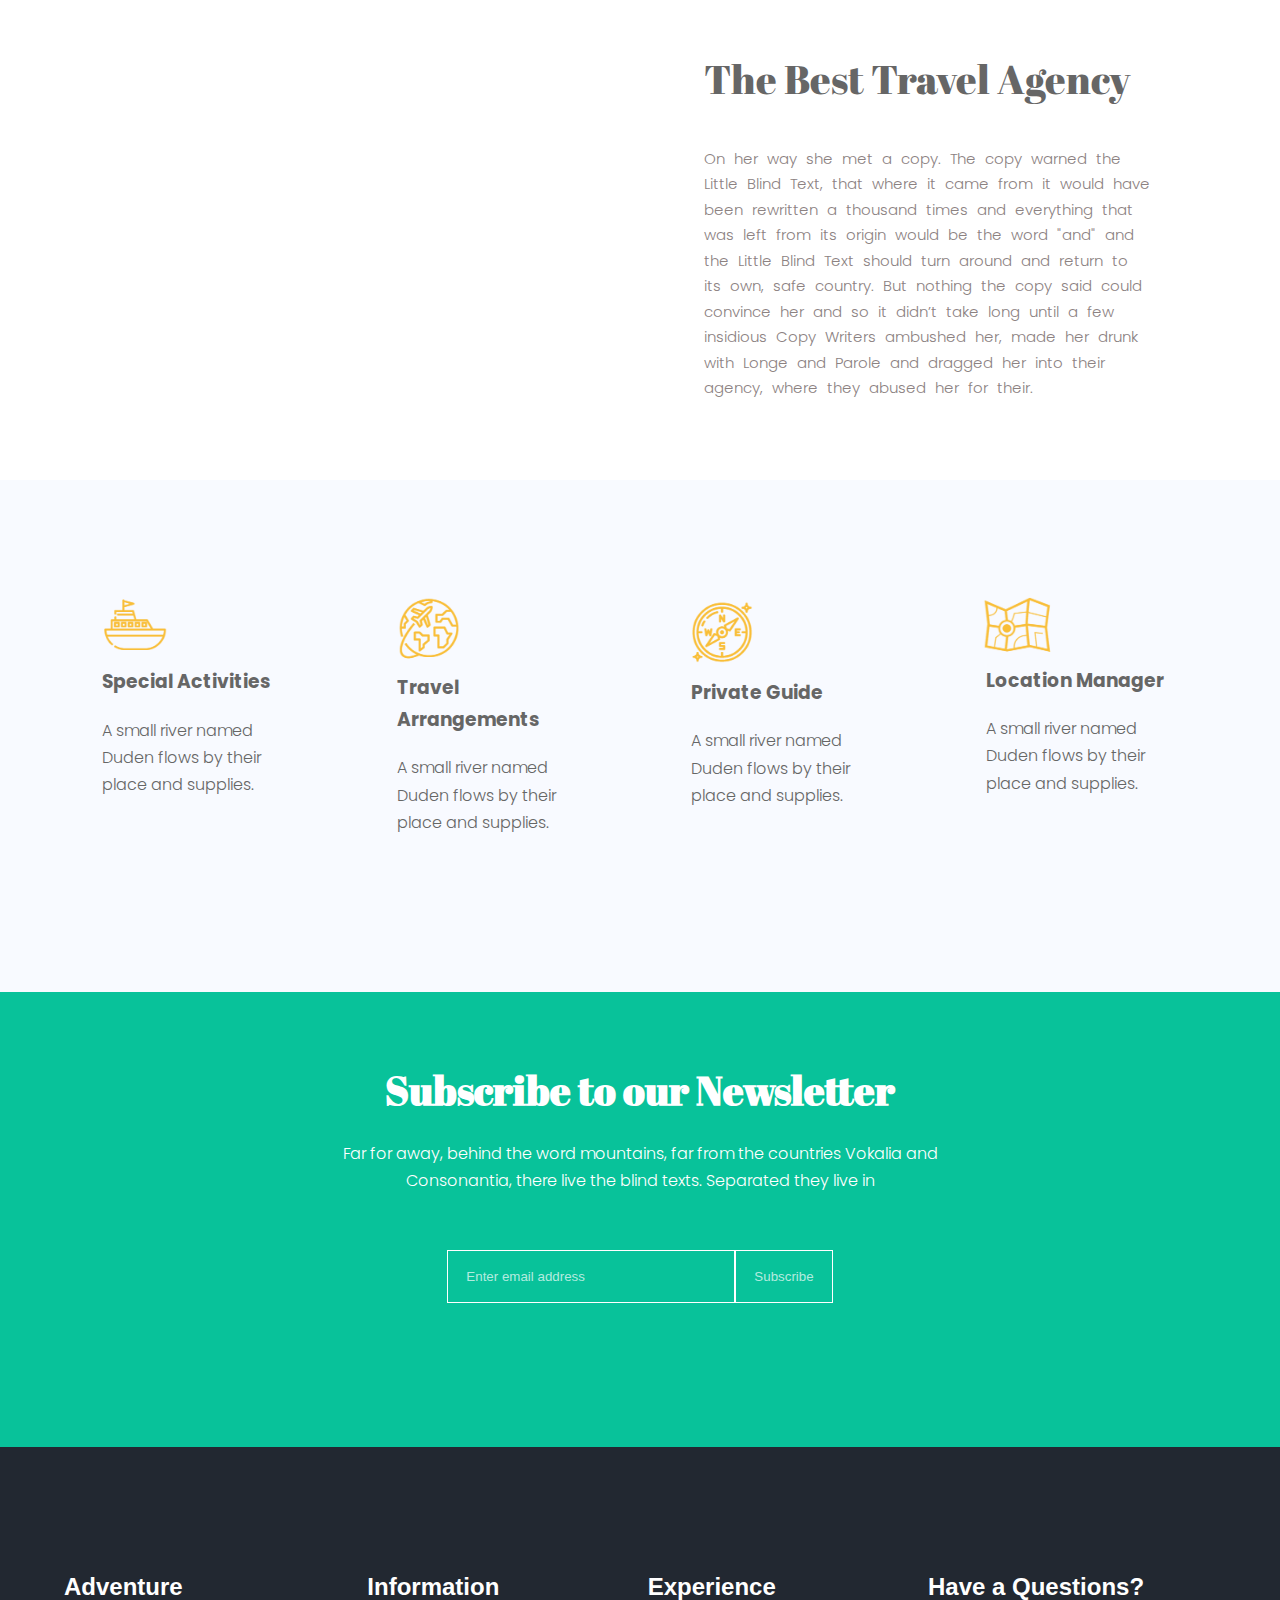
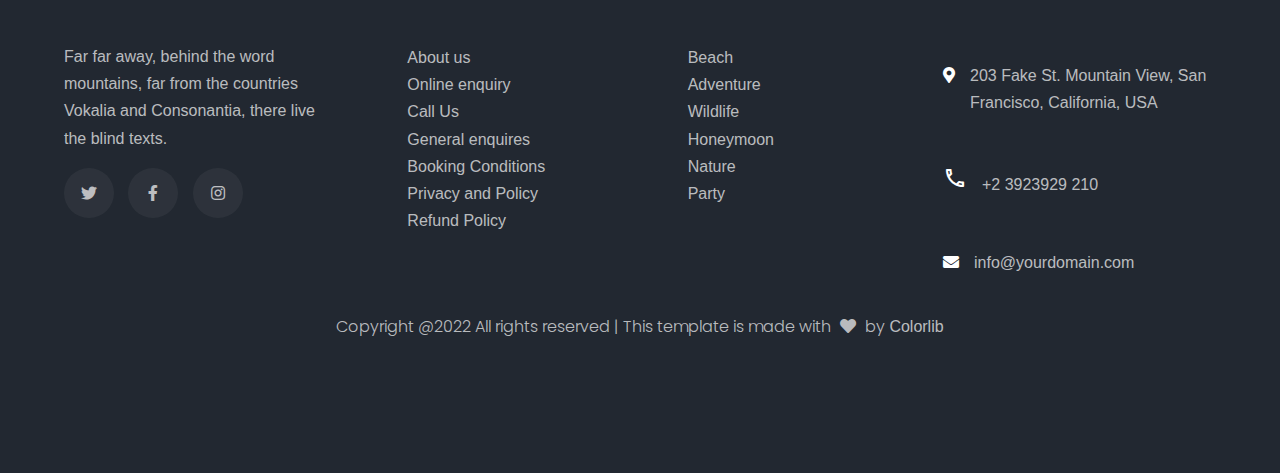
==== commit 03d89170: "added about page section 5" ====
--- a/about.html
+++ b/about.html
@@ -119,6 +119,30 @@
         </div>
       </div>
     </section>
+    <section id="homeSection5">
+      <div class="homeSection5-container-div">
+        <div>
+          <img src="images/section5_1.png" alt="" />
+          <h3>Special Activities</h3>
+          <p>A small river named Duden flows by their place and supplies.</p>
+        </div>
+        <div>
+          <img src="images/section5_2.png" alt="" />
+          <h3>Travel Arrangements</h3>
+          <p>A small river named Duden flows by their place and supplies.</p>
+        </div>
+        <div>
+          <img src="images/section5_3.png" alt="" />
+          <h3>Private Guide</h3>
+          <p>A small river named Duden flows by their place and supplies.</p>
+        </div>
+        <div>
+          <img src="images/section5_4.png" alt="" />
+          <h3>Location Manager</h3>
+          <p>A small river named Duden flows by their place and supplies.</p>
+        </div>
+      </div>
+    </section>
     <div class="containers">
       <div class="rows">
         <h5>Subscribe to our Newsletter</h5>
--- a/home.css
+++ b/home.css
@@ -461,6 +461,7 @@
   #homeSection10 h2 {
     width: 40%;
     margin: auto;
+    padding-top: 40px;
   }
   .homeSection6flexreverse {
     flex: 0 0 45%;
@@ -684,42 +685,41 @@
   text-decoration: none;
   color: rgba(255, 255, 255, 0.8);
 }
-#homeSection5{
+#homeSection5 {
   background-color: #f8faff;
 }
-#homeSection5 img{
+#homeSection5 img {
   width: 80px;
   position: relative;
   top: 20px;
   right: 10px;
 }
 @media screen and (max-width: 1600px) {
-  #homeSection5>div{
+  #homeSection5 > div {
     display: flex;
     flex-direction: row;
     justify-content: space-evenly;
     margin: auto;
   }
-  #homeSection5>div>div{
+  #homeSection5 > div > div {
     width: 15%;
   }
-  #homeSection5{
+  #homeSection5 {
     padding-top: 90px;
     padding-bottom: 140px;
-    margin-bottom: 100px;
   }
 }
 @media screen and (max-width: 800px) {
-  #homeSection5>div{
+  #homeSection5 > div {
     display: flex;
     flex-direction: column;
     justify-content: space-evenly;
     align-items: center;
   }
-  #homeSection5>div>div{
+  #homeSection5 > div > div {
     width: fit-content;
     padding-right: 20px;
     padding-left: 20px;
     margin-top: 5%;
   }
-}+}
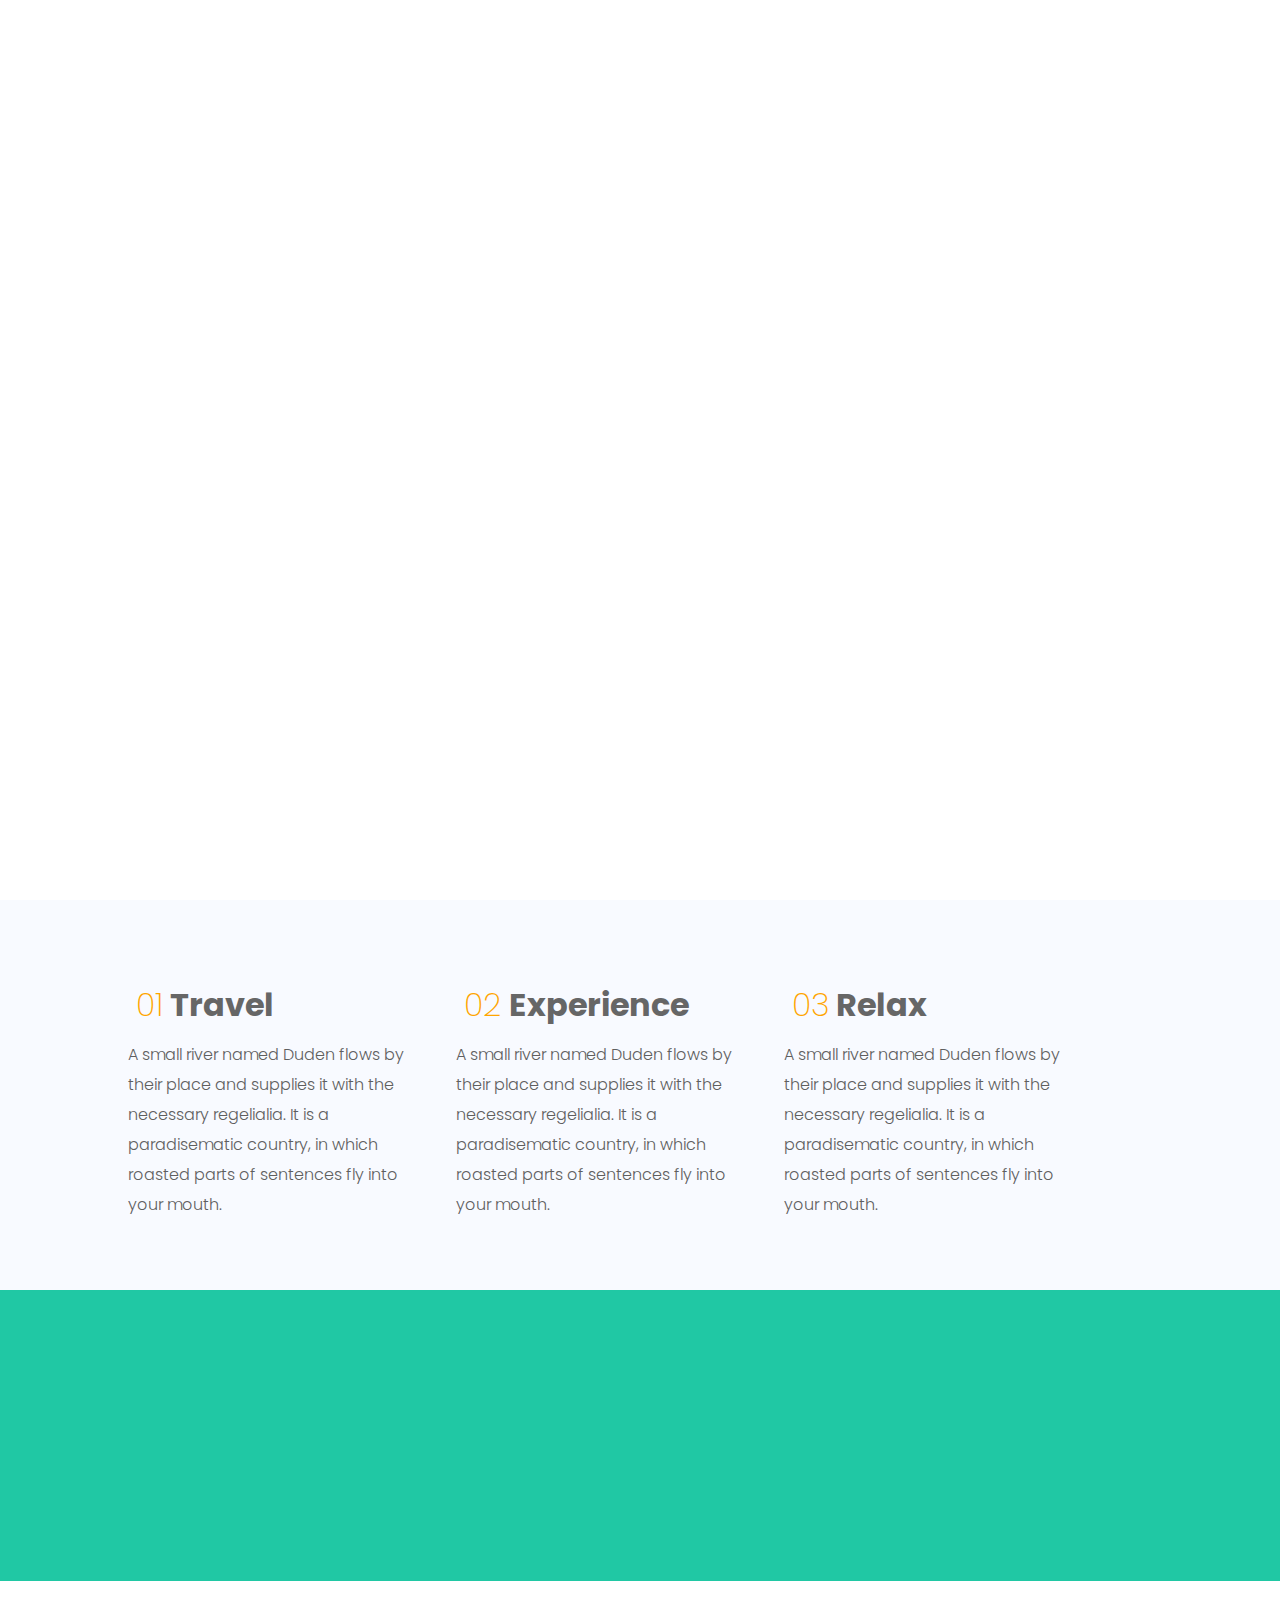
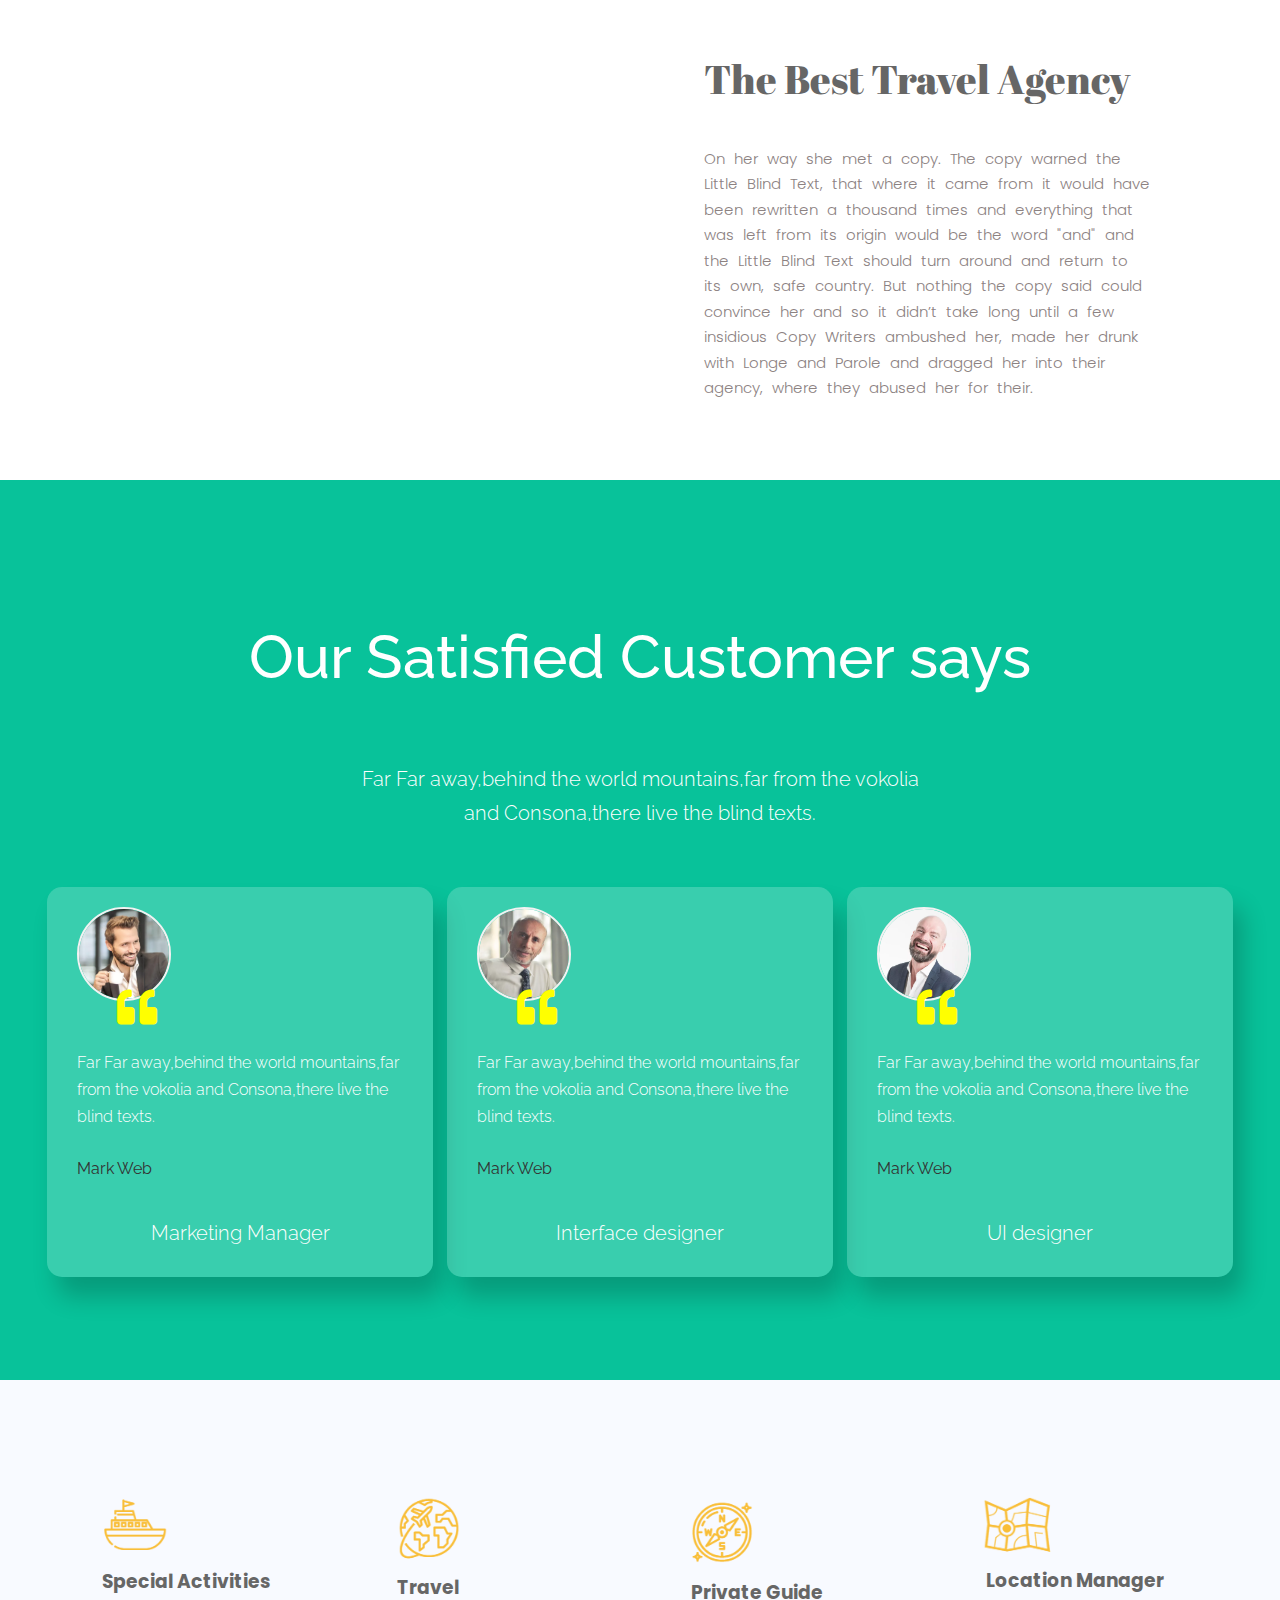
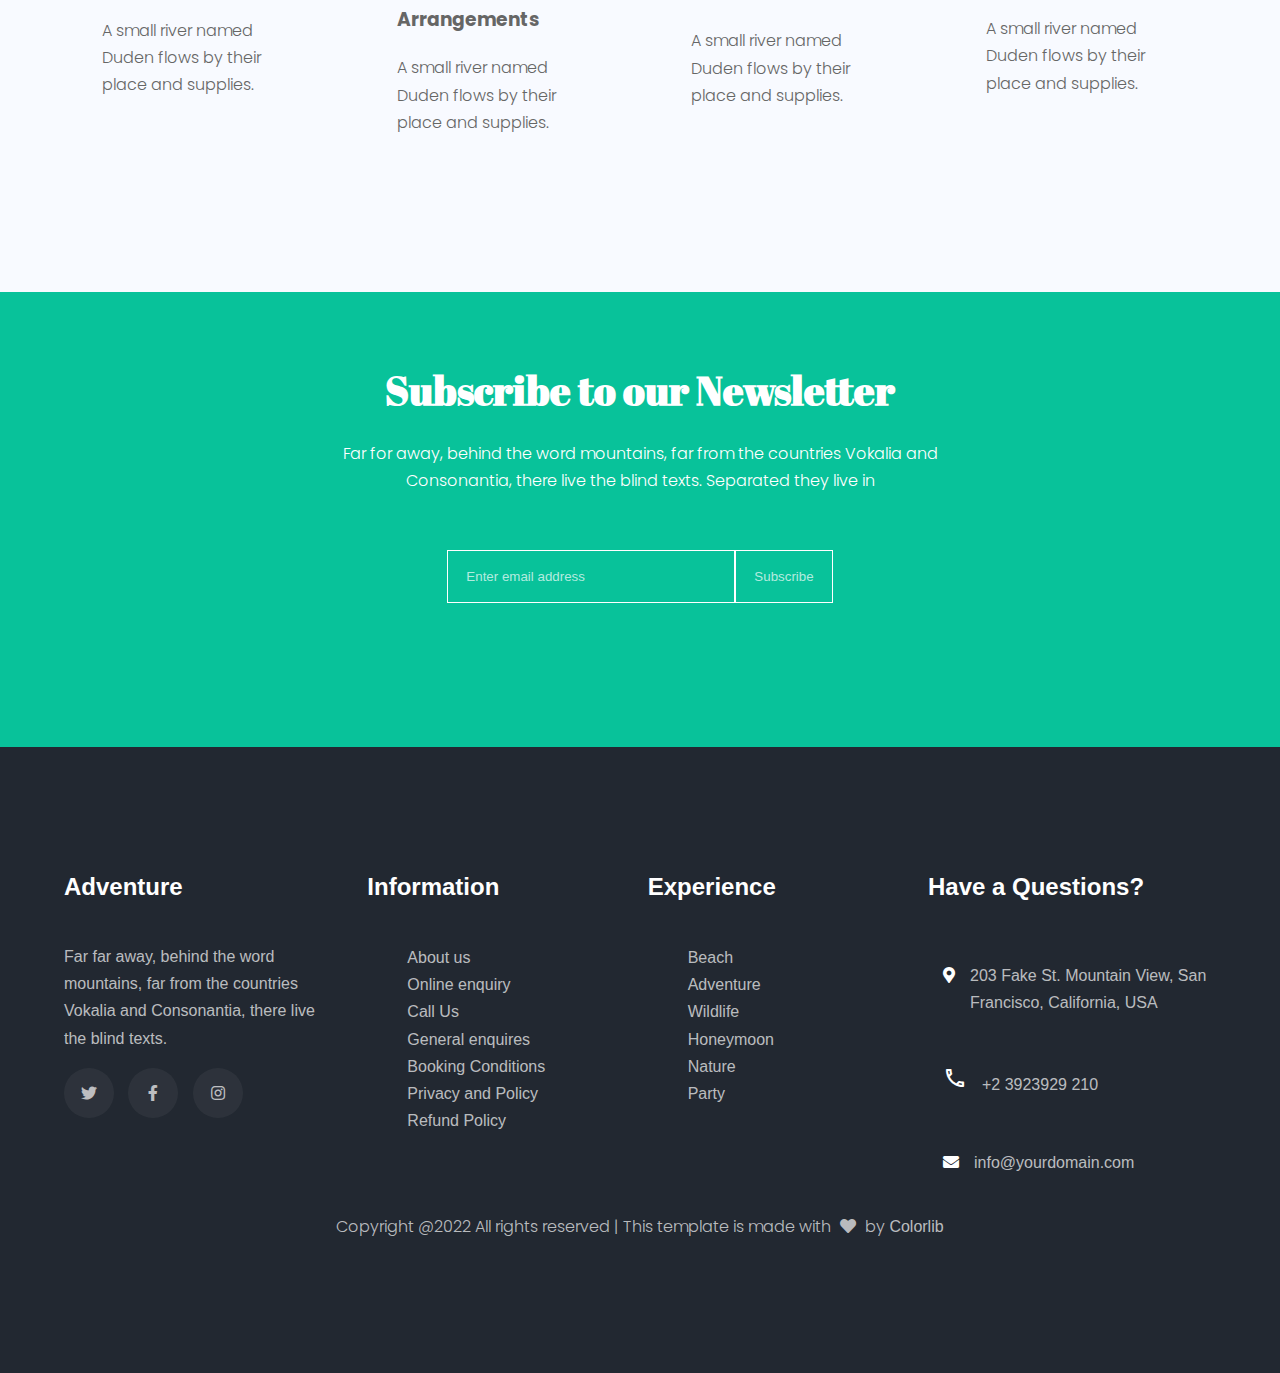
==== commit 3e14b7e6: "merged" ====
--- a/about.html
+++ b/about.html
@@ -119,6 +119,47 @@
         </div>
       </div>
     </section>
+    <section id="homeSection9">
+      <div class="wrapper">
+        <h1>Our Satisfied Customer says</h1>
+        <h5>
+          Far Far away,behind the world mountains,far from the vokolia<br />
+          and Consona,there live the blind texts.
+        </h5>
+        <div class="cards9">
+          <div class="card9">
+            <img src="images/img1.webp" alt="" />
+            <p>
+              Far Far away,behind the world mountains,far from the vokolia and
+              Consona,there live the blind texts.
+            </p>
+            <h4>Mark Web</h4>
+            <h5>Marketing Manager</h5>
+            <i class="fa fa-quote-left"></i>
+          </div>
+          <div class="card9">
+            <img src="images/img2.webp" alt="" />
+            <p>
+              Far Far away,behind the world mountains,far from the vokolia and
+              Consona,there live the blind texts.
+            </p>
+            <h4>Mark Web</h4>
+            <h5>Interface designer</h5>
+            <i class="fa fa-quote-left"></i>
+          </div>
+          <div class="card9">
+            <img src="images/img3.webp" alt="" />
+            <p>
+              Far Far away,behind the world mountains,far from the vokolia and
+              Consona,there live the blind texts.
+            </p>
+            <h4>Mark Web</h4>
+            <h5>UI designer</h5>
+            <i class="fa fa-quote-left"></i>
+          </div>
+        </div>
+      </div>
+    </section>
     <section id="homeSection5">
       <div class="homeSection5-container-div">
         <div>
--- a/home.css
+++ b/home.css
@@ -377,6 +377,61 @@
   font-weight: 200;
   color: orange;
 }
+
+.container2 {
+  width: 85%;
+  margin: 50px auto;
+  display: grid;
+  grid-template-columns: repeat(auto-fit, minmax(250px, 1fr));
+  grid-gap: 25px;
+}
+.cards {
+  background-color: #fff;
+}
+.image-section {
+  height: 225px;
+  background-color: red;
+}
+.cards .img-one {
+  background-image: url("images/img4\ \(2\).webp");
+  background-size: cover;
+  background-repeat: no-repeat;
+  background-position: center;
+}
+.cards .img-two {
+  background-image: url("images/img4\ \(3\).webp");
+  background-size: cover;
+  background-repeat: no-repeat;
+  background-position: center;
+}
+.cards .img-three {
+  background-image: url("images/img4\ \(1\).webp");
+  background-size: cover;
+  background-repeat: no-repeat;
+  background-position: center;
+}
+#homeSection11 h1 {
+  margin-top: 7%;
+  margin-bottom: 4%;
+  font-family: Marker Felt, fantasy;
+  text-align: center;
+  font-size: 50px;
+  font-weight: normal;
+}
+.content2 {
+  padding: 20px 10px;
+  text-align: center;
+  background-color: #f8faff;
+}
+.content2 p {
+  letter-spacing: 1.5px;
+  font-size: 15px;
+}
+#dat {
+  text-align: left;
+  color: gray;
+  margin-top: 20px;
+}
 @media (max-width: 1000px) {
   nav {
     padding: 0 40px 0 50px;
@@ -538,6 +593,9 @@
   }
   .homeSection6flexreverse:nth-child(2n) {
     flex-direction: column;
+  }
+  .container2 {
+    display: block;
   }
 }
 @media screen and (max-width: 800px) {
@@ -723,3 +781,84 @@
     margin-top: 5%;
   }
 }
+
+#homeSection9 .wrapper {
+  background: #08c29a;
+  min-height: 100vh;
+  margin: 0 auto;
+  display: flex;
+  flex-direction: column;
+  justify-content: center;
+  align-items: center;
+  font-family: "raleway", sans-serif;
+  color: #fff;
+}
+#homeSection9 .wrapper h1 {
+  font-size: 60px;
+  font-weight: 500;
+  margin-top: 30px;
+  margin-bottom: 20px;
+  text-align: center;
+}
+#homeSection9 .wrapper h5 {
+  font-size: 20px;
+  text-align: center;
+  font-weight: 300;
+  margin-bottom: 50px;
+}
+#homeSection9 .cards9 {
+  display: flex;
+  justify-content: center;
+  align-items: center;
+  width: 1200px;
+  margin: 0 auto;
+}
+#homeSection9 .card9 {
+  width: 380px;
+  height: 350px;
+  border-radius: 15px;
+  margin: 7px;
+  padding: 20px 30px;
+  position: relative;
+  background: rgba(255, 255, 255, 0.2);
+  box-shadow: 10px 20px 25px rgba(0, 0, 0, 0.2);
+}
+#homeSection9 .card9 img {
+  height: 90px;
+  width: 90px;
+  border: 2px solid #f2f2f2;
+  border-radius: 50%;
+  top: -40px;
+  left: 10px;
+}
+#homeSection9 .card9 p {
+  font-size: 16px;
+  margin-top: 40px;
+  margin-bottom: 25px;
+}
+#homeSection9 .card9 h2 {
+  font-weight: 500;
+  margin-bottom: 4px;
+}
+#homeSection9 .card9 h4 {
+  color: #333;
+  font-weight: 400;
+  font-size: 16px;
+}
+#homeSection9 .card9 i {
+  font-size: 40px;
+  position: absolute;
+  top: 100px;
+  left: 70px;
+  color: yellow;
+}
+@media (max-width: 768px) {
+  #homeSection9 .cards9 {
+    width: 100%;
+    flex-direction: column;
+    flex-wrap: wrap;
+  }
+  #homeSection9 .card9 {
+    margin: 10px;
+  }
+}
